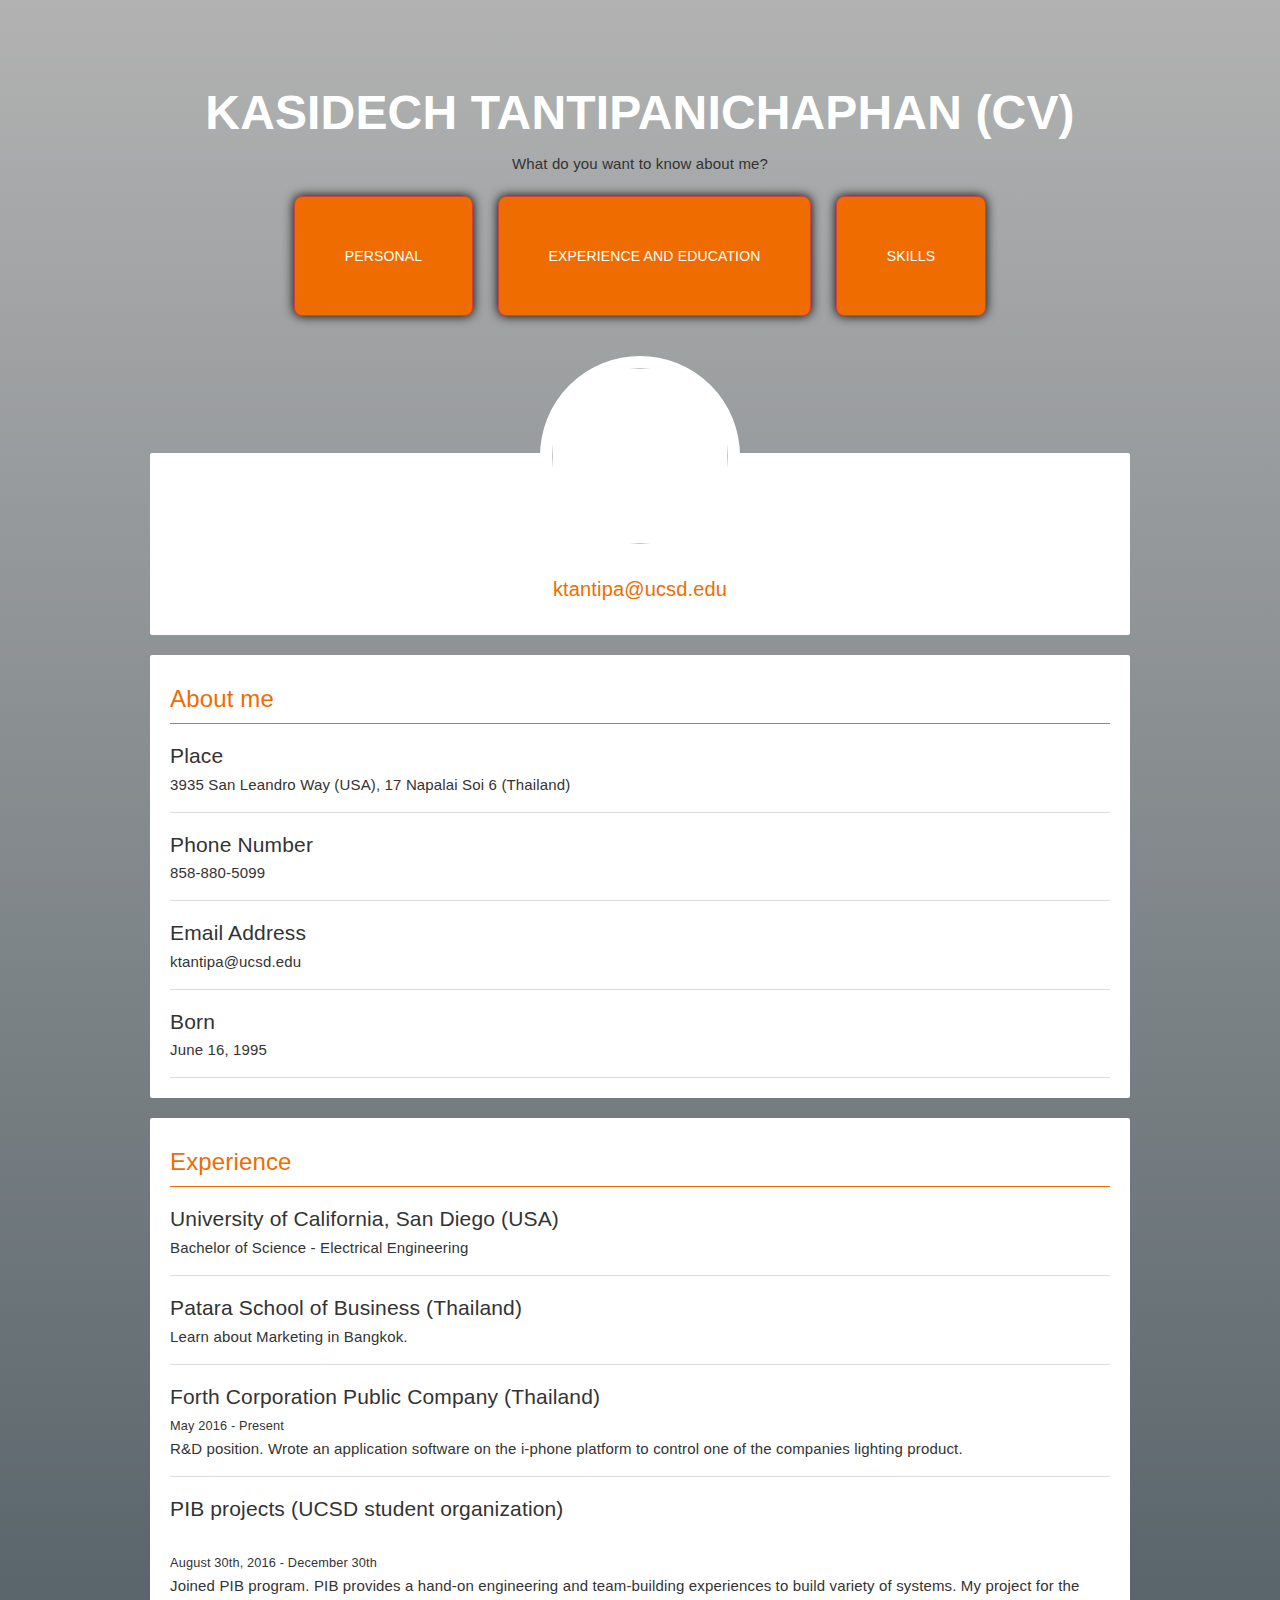
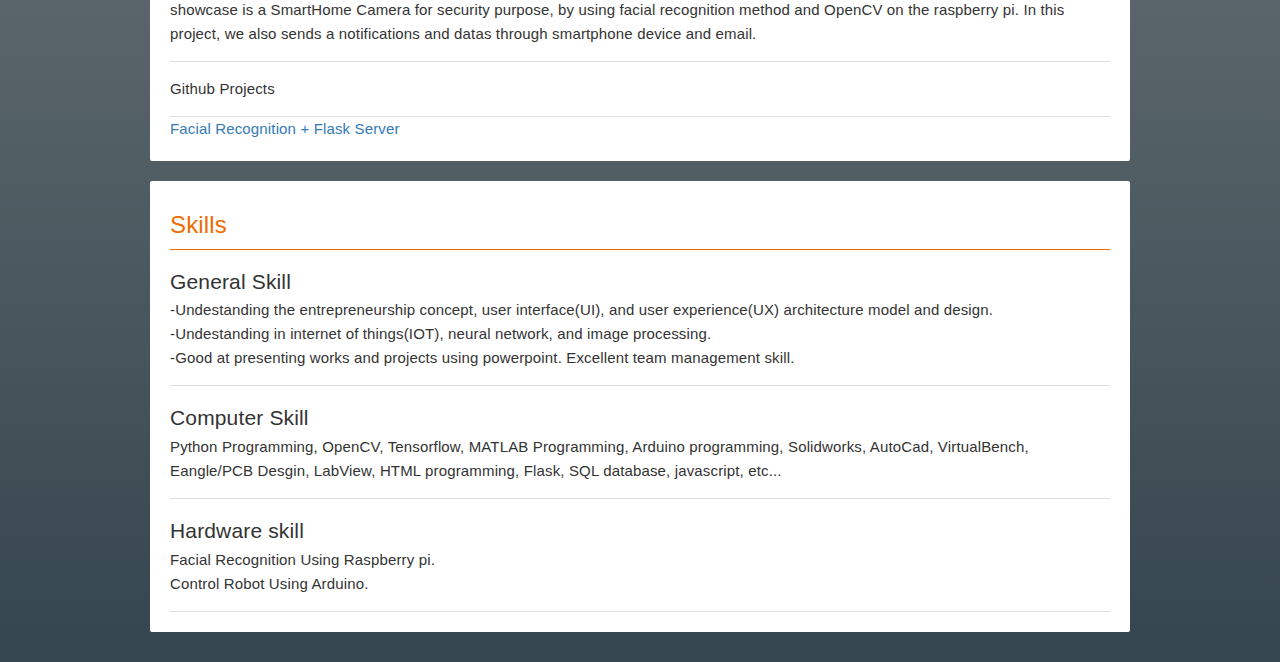
==== index.html @ 4c9a9d32 "Add files via upload" ====
<!DOCTYPE html>
<html lang="en" >

<head>
  <meta charset="UTF-8">
  <title>Resume Template</title>
  <meta name="viewport" content="width=device-width, initial-scale=1">
  
  <link rel='stylesheet' href='https://cdnjs.cloudflare.com/ajax/libs/twitter-bootstrap/3.3.7/css/bootstrap.min.css'>

      <link rel="stylesheet" href="css/style.css">

  
</head>

<body>

  <a href="javascript:" id="return-to-top"><i class="icon-chevron-up"></i></a>
<div class="outer">
  <header class="site-header">
    <div class="wrapper">

      <a class="site-title" href="#">Kasidech Tantipanichaphan (CV)</a>
      <p>What do you want to know about me?</p>
      <div class="container noPrint">
        <a href="#about" class="btn btn-danger">Personal</a>
        <a href="#exp" class="btn btn-danger">Experience and Education</a>
      
        <a href="#skills" class="btn btn-danger">Skills</a>
      </div>
    </div>

    <div class="header-badge">
      <a data-toggle="modal" data-target="#shareModal">
        <img height="100%" width="100" src="https://scontent-lax3-1.xx.fbcdn.net/v/t31.0-8/15937048_1566683543345787_6402832130497912156_o.jpg?_nc_cat=103&_nc_oc=AQnZMKqY1mSgadVrECkFB-wykymvLMsoWWm174k8fTNjTNzdxoRrKn96OGGDrXXD2OU&_nc_ht=scontent-lax3-1.xx&oh=7f4303e39b26fd228188078d73f712cf&oe=5D72E9ED">
      </a>
    </div>
  </header>


  <div class="page-content">
    <div class="wrapper">
      <div class="home">
        <div class="top card">
          <a class="email" href="ktantipa@ucsd.edu">ktantipa@ucsd.edu</a>
          
        </div>
        <a id="about"></a>
        <div class="posts card">
          <div class="card-content white-text">
            <span class="card-title">About me</span>

            <ul class="post-list">

              <div>

                 <li><a href="#">Place</a>
                <div>3935 San Leandro Way (USA), 17 Napalai Soi 6 (Thailand)</div>
              </li>
           
 <li><a href="#">Phone Number</a>
                <div>858-880-5099</div>
              </li>
 <li><a href="#">Email Address</a>
                <div>ktantipa@ucsd.edu</div>
              </li>
 </li>
 <li><a href="#">Born</a>
                <div>June 16, 1995</div>
              </li>
              </div>


            </ul>

          </div>
        </div>
        <a id="exp"></a>
        <a id="edu"></a>
        <div class="posts card">
          <div class="card-content white-text">
            <span class="card-title">Experience</span>

            <ul class="post-list ">

  <li><a href="#">University of California, San Diego (USA)</a>
                <div>Bachelor of Science - Electrical Engineering</div>
              </li>
              <li><a href="#">Patara School of Business (Thailand)</a>
                <div>
                  <p>Learn about Marketing in Bangkok.
                  </p></div>
              </li>
              <li><a href="#">Forth Corporation Public Company (Thailand)</a>
                <div>
                  <p><small>May 2016 - Present</small>
                  </p>R&D position.  Wrote an application software on the i-phone platform to control one of the companies lighting product.</div>
              </li>
              <a id="skills"></a>

              <li><a>PIB projects (UCSD student organization)</a>
                <div>
                  <p><small><br>August 30th, 2016 - December 30th </small>
                  </p>Joined PIB program. PIB provides a hand-on engineering and team-building experiences to build variety of systems. My project for the showcase is a SmartHome Camera for security purpose, by using facial recognition method and OpenCV on the raspberry pi. In this project, we also sends a notifications and datas through smartphone device and email.</div>
              </li>
              
               <li>Github Projects</li><p><a href="https://github.com/ktantipa/myFacialRecognition">Facial Recognition + Flask Server</a></p>


            </ul>

          </div>
        </div>

        <div class="posts card">

          <div class="card-content white-text">
            <span class="card-title">Skills</span>

            <ul class="post-list noPrint">


              <li><a href="#">General Skill</a>
            <p>-Undestanding the entrepreneurship concept, user interface(UI), and user experience(UX) architecture model and design.</p>
            <p>-Undestanding in internet of things(IOT), neural network, and image processing.</p>
               <p>-Good at presenting works and projects using powerpoint. Excellent team management skill.</p>
            </li>
              
                <li><a href="#">Computer Skill</a>
                <div>Python Programming, OpenCV, Tensorflow, MATLAB Programming, Arduino programming, Solidworks, AutoCad, VirtualBench, Eangle/PCB Desgin, LabView, HTML programming, Flask, SQL database, javascript, etc...</div>
              </li>
               <li><a href="#">Hardware skill</a>
                <div>Facial Recognition Using Raspberry pi.</div>
                <div>Control Robot Using Arduino.</div>
              </li>

            </ul>


          </div>
        </div>
      </div>

    </div>
  </div>

  <footer class="site-footer">

    <div class="wrapper">

    </div>

  </footer>

</div>

      </div>
    </div>
  </div>
</div>
  <script src='https://cdnjs.cloudflare.com/ajax/libs/jquery/3.1.0/jquery.min.js'></script>

  

    <script  src="js/index.js"></script>




</body>

</html>
---- css/style.css ----
* {
  box-sizing: border-box;
}

@media print {
  .noPrint {
    display: none;
  }
}

@media screen {
  .noScreen {
    display: none;
  }
}

#return-to-top:hover {
  background: rgba(0, 0, 0, 0.9);
}

#return-to-top:hover i {
  color: #fff;
  top: 5px;
}

.btn-res {
  margin: 5px;
}


.emailBtn {
  background: #e88845;
}

.emailBtn:before {
  font-family: "FontAwesome";
  content: "\f003 ";
  /* add rss icon */
}

.emailBtn:hover {
  color: #e88845;
  background: #fff;
}

html {
  width: 100%;
  box-sizing: border-box;
  font-size: 62.5%;
  background-color: #37474F;
  background-repeat: no-repeat;
  background-size: cover;
  background-attachment: fixed;
  padding: 0;
  margin: 0;
}

body {
  minheight: 100%;
  width: 100%;
  padding: 0;
  margin: 0;
  background-repeat: no-repeat;
  background-attachment: fixed;
  background-position: center;
  background-size: cover;
  letter-spacing: 0.01em;
  line-height: 1.6;
  font-size: 1.5em;
  font-weight: 400;
  font-family: "Open Sans", "HelveticaNeue", "Helvetica Neue", Helvetica, Arial, sans-serif;
}

.outer {
  height: 100%;
  width: 100%;
  background: -moz-linear-gradient(top, rgba(0, 0, 0, 0.3) 0%, #37474F 100%);
  /* FF3.6+ */
  background: -webkit-gradient(linear, left top, left bottom, color-stop(0%, rgba(0, 0, 0, 0.3)), color-stop(100%, #37474F));
  /* Chrome,Safari4+ */
  background: -webkit-linear-gradient(top, rgba(0, 0, 0, 0.3) 0%, #37474F 100%);
  /* Chrome10+,Safari5.1+ */
  background: -o-linear-gradient(top, rgba(0, 0, 0, 0.3) 0%, #37474F 100%);
  /* Opera 11.10+ */
  background: -ms-linear-gradient(top, rgba(0, 0, 0, 0.3) 0%, #37474F 100%);
  /* IE10+ */
  background: linear-gradient(to bottom, rgba(0, 0, 0, 0.3) 0%, #37474F 100%);
  /* W3C */
  filter: progid: DXImageTransform.Microsoft.gradient( startColorstr='#00ffffff', endColorstr='#825b00', GradientType=0);
  /* IE6-9 */
}

.card-panel {
  transition: box-shadow .25s;
  padding: 20px;
  margin: 10px 0 20px 0;
  border-radius: 2px;
  background-color: #fff;
}

.card {
  margin: 10px 0 20px 0;
  background-color: #fff;
  transition: box-shadow .25s;
  border-radius: 2px;
}

.card .card-title {
  font-size: 24px;
  font-weight: 300;
}

.card .card-title.activator {
  cursor: pointer;
}

.card .card-content {
  padding: 20px;
  border-radius: 0 0 2px 2px;
}

.card .card-content p {
  margin: 0;
  color: inherit;
}

.card .card-content .card-title {
  line-height: 48px;
}


.btn,
button,
[type=submit] {
  margin: 10px;
  padding: 50px 50px;
  text-transform: uppercase;
  color: #FFFFFF;
  background: #EF6C00;
  font-weight: 500;
  line-height: 1.3;
  -webkit-border-radius: 8px;

-moz-border-radius: 8px;

border-radius: 8px;

-webkit-box-shadow: 0px 0px 11px #000000;

-moz-box-shadow: 0px 0px 11px #000000;

box-shadow: 0px 0px 11px #000000;
}

.btn:hover,
button:hover,
[type=submit]:hover {
  -webkit-transition: all 60ms ease;
  transition: all 60ms ease;
  opacity: .85;
}

.btn:active,
button:active,
[type=submit]:active {
  -webkit-transition: all 60ms ease;
  transition: all 60ms ease;
  -webkit-transform: scale(0.97);
  transform: scale(0.97);
  opacity: .75;
}

.btn:focus,
button:focus,
[type=submit]:focus {
  outline: none;
}

.btn-outline {
  border: 3px solid #fff;
  color: #fff;
  background: transparent;
  transition: all 0.5s ease;
}

.btn-outline:hover,
.btn-outline:active {
  color: #000;
  background: #fff;
}

.btn-outline-inverted {
  border: 3px solid #000;
  color: #000;
  background: transparent;
  transition: all 0.5s ease;
}

.btn-outline-inverted:hover,
.btn-outline-inverted:active {
  color: #fff;
  background: #000;
}

ul,
ol {
  list-style: none;
}

.site-header {
  text-align: center;
}

.site-header .wrapper {
  padding-top: 5em;
  padding-bottom: 2em;
}

.site-header .wrapper .site-title {
  text-decoration: none;
  color: #fff;
  font-size: 48px;
  font-weight: bold;
  text-transform: uppercase;
}

.site-header .header-badge {
  border-radius: 50%;
  border: 12px #fff solid;
  height: 200px;
  width: 200px;
  background: url("https://clarkhacks.github.io/a/img/resume/download.svg") center center no-repeat #fff;
  background-size: 50px 50px;
  display: inline-block;
  margin-bottom: -140px;
  overflow: hidden;
  transition: 0.3s;
}

.site-header .header-badge img {
  /* Center the image within the element */
  height: 100%;
  width: 100%;
  border-radius: 50%;
  opacity: 1;
  transition: 0.3s;
}

.site-header .header-badge:hover {
  transition: 0.3s;
}

.site-header .header-badge:hover img {
  opacity: 0.7;
  transition: 0.3s;
}

.page-content {
  margin: 30px auto;
  width: 980px;
}

.page-content .top {
  text-align: center;
  padding: 120px 30px 30px;
}

.page-content .top a.email {
  font-size: 2rem;
  text-decoration: none;
  color: #EF6C00;
}

.page-content .top p.description {
  font-size: 2rem;
  text-align: left;
}

.say-body {
  font-size: 1.6rem;
  text-align: left;
}

.page-content .posts .card-title {
  color: #EF6C00;
  display: block;
  width: 100%;
  border-bottom: #EF6C00 solid 1px;
}

.page-content .posts .post-list {
  margin: 0;
  padding: 0;
}

.page-content .posts .post-list li {
  padding: 15px 0;
  border-bottom: #ddd solid 1px;
}

.page-content .posts .post-list li .post-meta {
  float: right;
  color: #ccc;
  font-size: 14px;
}

.page-content .posts .post-list li a {
  text-decoration: none;
  color: #333;
  font-size: 21px;
}

.page-content .posts .rss-subscribe {
  text-align: center;
  margin-top: 15px;
}

.page-content .posts .rss-subscribe a {
  text-decoration: none;
  color: #EF6C00;
}

.post .card-content {
  padding: 80px 20px;
}

.footer-heading {
  display: block;
  text-align: center;
  color: #fff;
  font-size: 2.6rem;
  padding-bottom: 0.5em;
  font-weight: 300;
}

@media (max-width: 1050px) {
  .page-content {
    margin: 30px 2%;
    width: 96%;
  }
}
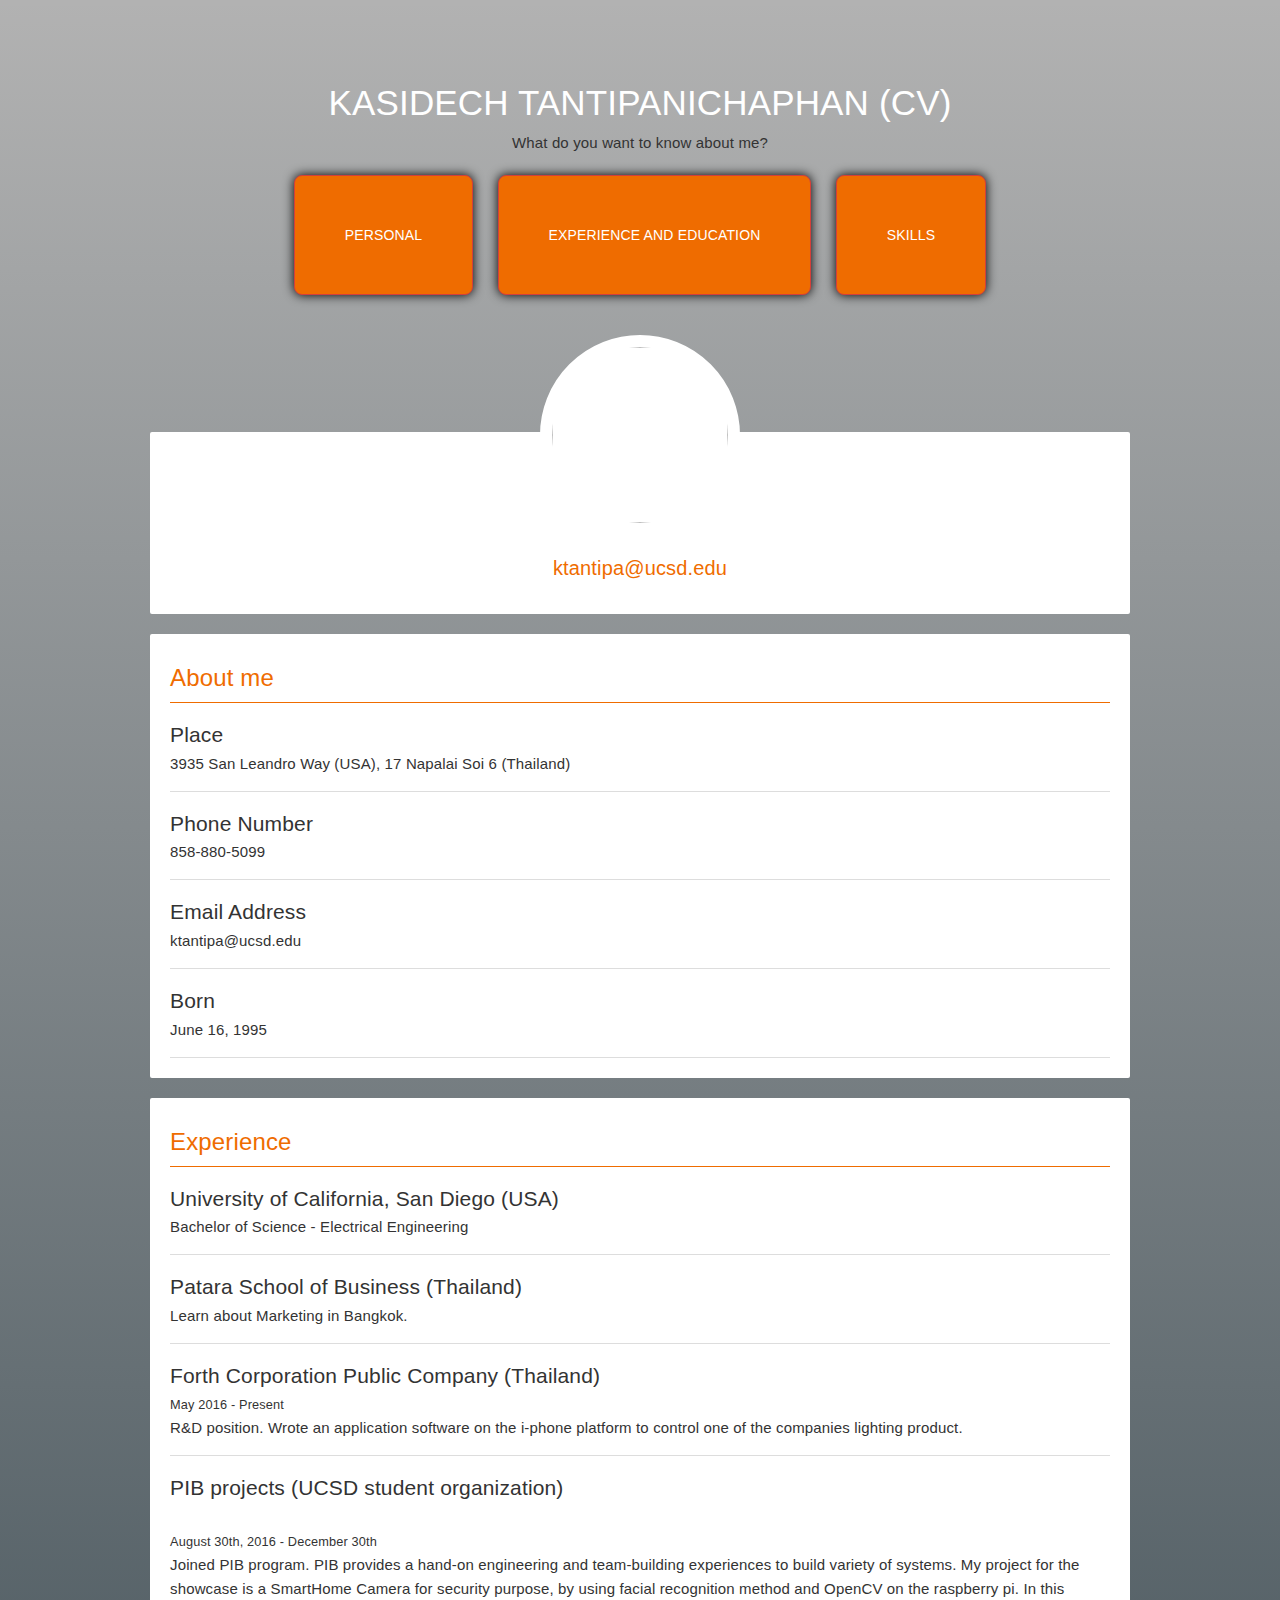
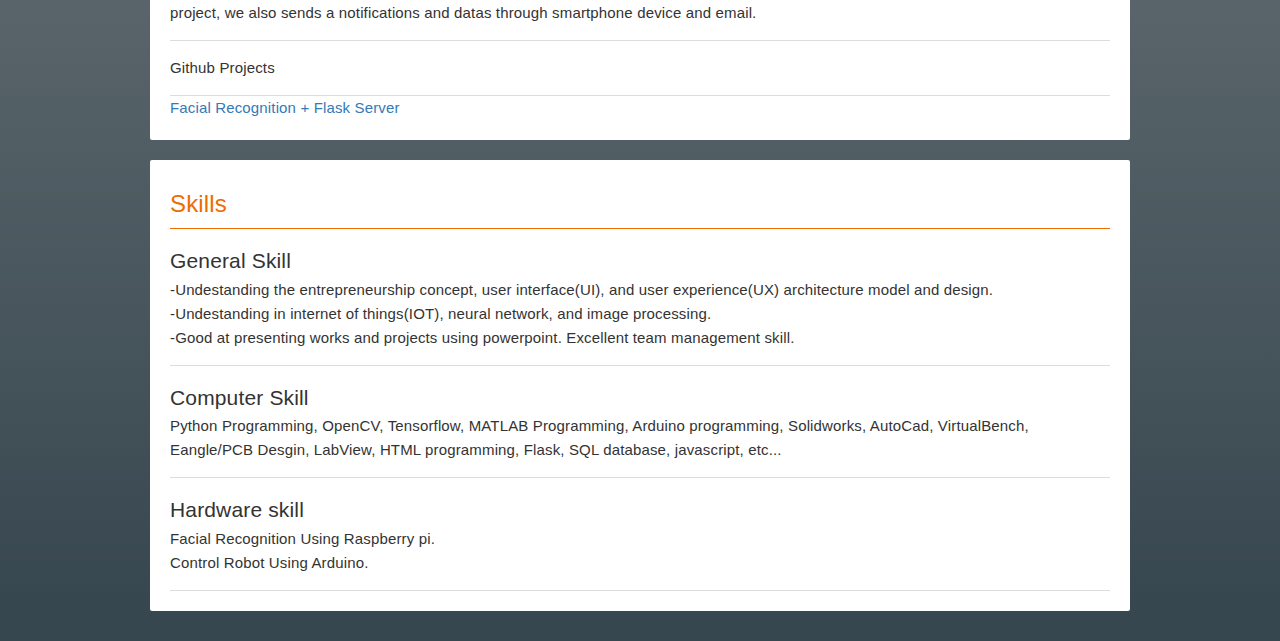
==== commit 83708e99: "Add files via upload" ====
--- a/index.html
+++ b/index.html
@@ -22,12 +22,12 @@
 
       <a class="site-title" href="#">Kasidech Tantipanichaphan (CV)</a>
       <p>What do you want to know about me?</p>
-      <div class="container noPrint">
+    
         <a href="#about" class="btn btn-danger">Personal</a>
         <a href="#exp" class="btn btn-danger">Experience and Education</a>
       
         <a href="#skills" class="btn btn-danger">Skills</a>
-      </div>
+
     </div>
 
     <div class="header-badge">
@@ -140,24 +140,6 @@
           </div>
         </div>
       </div>
-
-    </div>
-  </div>
-
-  <footer class="site-footer">
-
-    <div class="wrapper">
-
-    </div>
-
-  </footer>
-
-</div>
-
-      </div>
-    </div>
-  </div>
-</div>
   <script src='https://cdnjs.cloudflare.com/ajax/libs/jquery/3.1.0/jquery.min.js'></script>
 
   
--- a/css/style.css
+++ b/css/style.css
@@ -2,17 +2,6 @@
   box-sizing: border-box;
 }
 
-@media print {
-  .noPrint {
-    display: none;
-  }
-}
-
-@media screen {
-  .noScreen {
-    display: none;
-  }
-}
 
 #return-to-top:hover {
   background: rgba(0, 0, 0, 0.9);
@@ -219,8 +208,8 @@
 .site-header .wrapper .site-title {
   text-decoration: none;
   color: #fff;
-  font-size: 48px;
-  font-weight: bold;
+  font-size: 35px;
+
   text-transform: uppercase;
 }
 
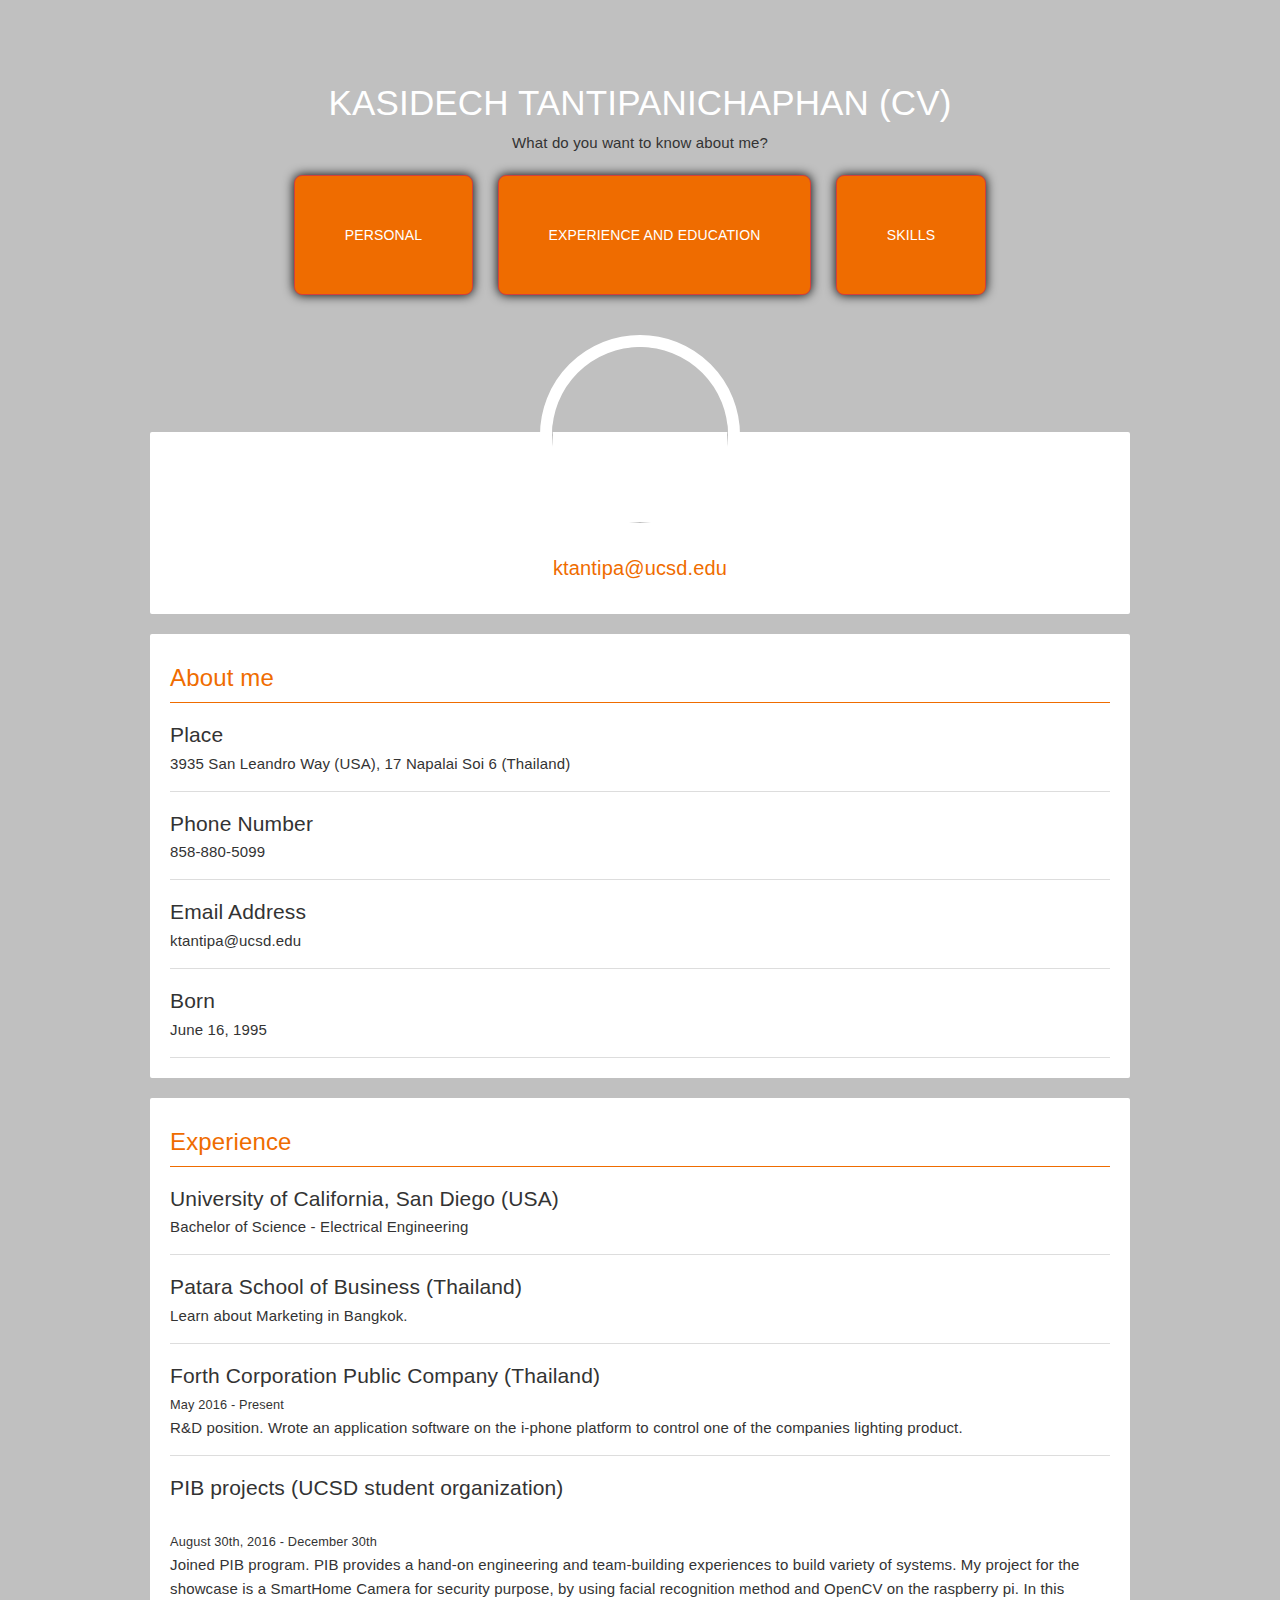
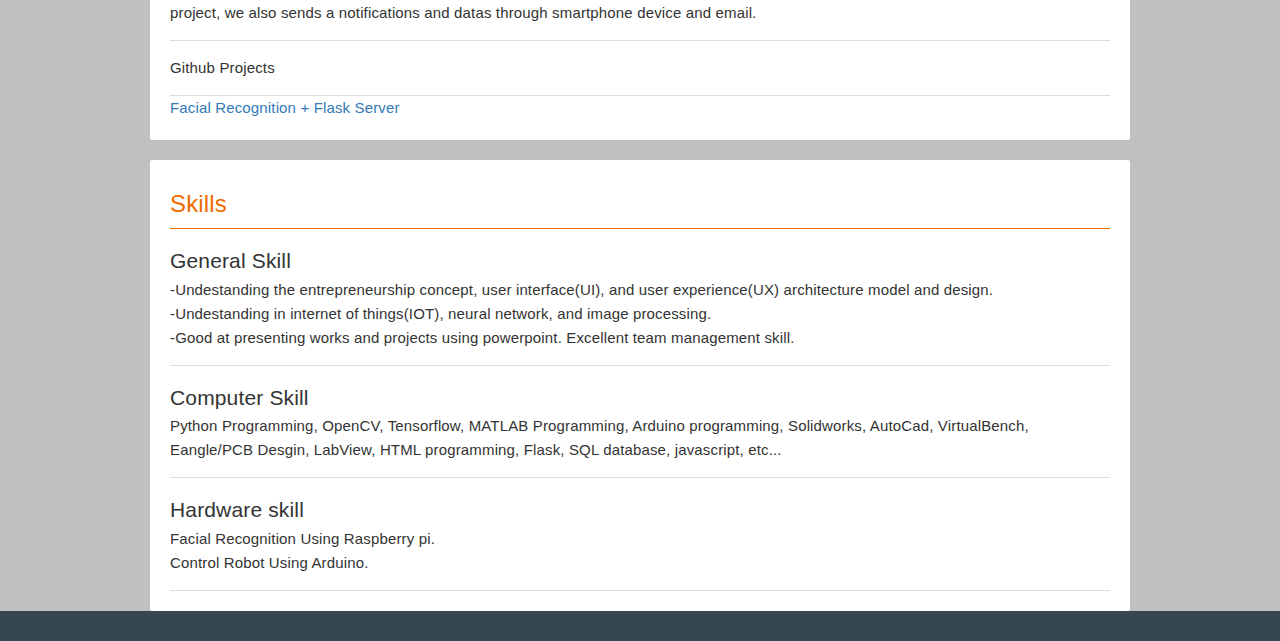
==== commit dc5134e7: "Add files via upload" ====
--- a/index.html
+++ b/index.html
@@ -15,12 +15,12 @@
 
 <body>
 
-  <a href="javascript:" id="return-to-top"><i class="icon-chevron-up"></i></a>
+  <a href="javascript:" id="return-to-top">
 <div class="outer">
   <header class="site-header">
     <div class="wrapper">
 
-      <a class="site-title" href="#">Kasidech Tantipanichaphan (CV)</a>
+      <a class="site-title">Kasidech Tantipanichaphan (CV)</a>
       <p>What do you want to know about me?</p>
     
         <a href="#about" class="btn btn-danger">Personal</a>
@@ -54,18 +54,18 @@
 
               <div>
 
-                 <li><a href="#">Place</a>
+                 <li><a>Place</a>
                 <div>3935 San Leandro Way (USA), 17 Napalai Soi 6 (Thailand)</div>
               </li>
            
- <li><a href="#">Phone Number</a>
+ <li><a>Phone Number</a>
                 <div>858-880-5099</div>
               </li>
- <li><a href="#">Email Address</a>
+ <li><a>Email Address</a>
                 <div>ktantipa@ucsd.edu</div>
               </li>
  </li>
- <li><a href="#">Born</a>
+ <li><a>Born</a>
                 <div>June 16, 1995</div>
               </li>
               </div>
@@ -75,23 +75,22 @@
 
           </div>
         </div>
-        <a id="exp"></a>
-        <a id="edu"></a>
+       <a id="exp"></a>
         <div class="posts card">
           <div class="card-content white-text">
             <span class="card-title">Experience</span>
 
             <ul class="post-list ">
 
-  <li><a href="#">University of California, San Diego (USA)</a>
+  <li><a>University of California, San Diego (USA)</a>
                 <div>Bachelor of Science - Electrical Engineering</div>
               </li>
-              <li><a href="#">Patara School of Business (Thailand)</a>
+              <li><a>Patara School of Business (Thailand)</a>
                 <div>
                   <p>Learn about Marketing in Bangkok.
                   </p></div>
               </li>
-              <li><a href="#">Forth Corporation Public Company (Thailand)</a>
+              <li><a>Forth Corporation Public Company (Thailand)</a>
                 <div>
                   <p><small>May 2016 - Present</small>
                   </p>R&D position.  Wrote an application software on the i-phone platform to control one of the companies lighting product.</div>
@@ -120,25 +119,26 @@
             <ul class="post-list noPrint">
 
 
-              <li><a href="#">General Skill</a>
+              <li><a>General Skill</a>
             <p>-Undestanding the entrepreneurship concept, user interface(UI), and user experience(UX) architecture model and design.</p>
             <p>-Undestanding in internet of things(IOT), neural network, and image processing.</p>
                <p>-Good at presenting works and projects using powerpoint. Excellent team management skill.</p>
             </li>
               
-                <li><a href="#">Computer Skill</a>
+                <li><a>Computer Skill</a>
                 <div>Python Programming, OpenCV, Tensorflow, MATLAB Programming, Arduino programming, Solidworks, AutoCad, VirtualBench, Eangle/PCB Desgin, LabView, HTML programming, Flask, SQL database, javascript, etc...</div>
               </li>
-               <li><a href="#">Hardware skill</a>
+               <li><a>Hardware skill</a>
                 <div>Facial Recognition Using Raspberry pi.</div>
                 <div>Control Robot Using Arduino.</div>
               </li>
 
             </ul>
 
-
+	<a href="#" class="go-top">Back to the top</a>
           </div>
         </div>
+
       </div>
   <script src='https://cdnjs.cloudflare.com/ajax/libs/jquery/3.1.0/jquery.min.js'></script>
 
--- a/css/style.css
+++ b/css/style.css
@@ -1,37 +1,3 @@
-* {
-  box-sizing: border-box;
-}
-
-
-#return-to-top:hover {
-  background: rgba(0, 0, 0, 0.9);
-}
-
-#return-to-top:hover i {
-  color: #fff;
-  top: 5px;
-}
-
-.btn-res {
-  margin: 5px;
-}
-
-
-.emailBtn {
-  background: #e88845;
-}
-
-.emailBtn:before {
-  font-family: "FontAwesome";
-  content: "\f003 ";
-  /* add rss icon */
-}
-
-.emailBtn:hover {
-  color: #e88845;
-  background: #fff;
-}
-
 html {
   width: 100%;
   box-sizing: border-box;
@@ -60,23 +26,9 @@
   font-family: "Open Sans", "HelveticaNeue", "Helvetica Neue", Helvetica, Arial, sans-serif;
 }
 
+
 .outer {
-  height: 100%;
-  width: 100%;
-  background: -moz-linear-gradient(top, rgba(0, 0, 0, 0.3) 0%, #37474F 100%);
-  /* FF3.6+ */
-  background: -webkit-gradient(linear, left top, left bottom, color-stop(0%, rgba(0, 0, 0, 0.3)), color-stop(100%, #37474F));
-  /* Chrome,Safari4+ */
-  background: -webkit-linear-gradient(top, rgba(0, 0, 0, 0.3) 0%, #37474F 100%);
-  /* Chrome10+,Safari5.1+ */
-  background: -o-linear-gradient(top, rgba(0, 0, 0, 0.3) 0%, #37474F 100%);
-  /* Opera 11.10+ */
-  background: -ms-linear-gradient(top, rgba(0, 0, 0, 0.3) 0%, #37474F 100%);
-  /* IE10+ */
-  background: linear-gradient(to bottom, rgba(0, 0, 0, 0.3) 0%, #37474F 100%);
-  /* W3C */
-  filter: progid: DXImageTransform.Microsoft.gradient( startColorstr='#00ffffff', endColorstr='#825b00', GradientType=0);
-  /* IE6-9 */
+  background-color: #C0C0C0;
 }
 
 .card-panel {
@@ -99,9 +51,6 @@
   font-weight: 300;
 }
 
-.card .card-title.activator {
-  cursor: pointer;
-}
 
 .card .card-content {
   padding: 20px;
@@ -116,7 +65,6 @@
 .card .card-content .card-title {
   line-height: 48px;
 }
-
 
 .btn,
 button,
@@ -141,56 +89,6 @@
 box-shadow: 0px 0px 11px #000000;
 }
 
-.btn:hover,
-button:hover,
-[type=submit]:hover {
-  -webkit-transition: all 60ms ease;
-  transition: all 60ms ease;
-  opacity: .85;
-}
-
-.btn:active,
-button:active,
-[type=submit]:active {
-  -webkit-transition: all 60ms ease;
-  transition: all 60ms ease;
-  -webkit-transform: scale(0.97);
-  transform: scale(0.97);
-  opacity: .75;
-}
-
-.btn:focus,
-button:focus,
-[type=submit]:focus {
-  outline: none;
-}
-
-.btn-outline {
-  border: 3px solid #fff;
-  color: #fff;
-  background: transparent;
-  transition: all 0.5s ease;
-}
-
-.btn-outline:hover,
-.btn-outline:active {
-  color: #000;
-  background: #fff;
-}
-
-.btn-outline-inverted {
-  border: 3px solid #000;
-  color: #000;
-  background: transparent;
-  transition: all 0.5s ease;
-}
-
-.btn-outline-inverted:hover,
-.btn-outline-inverted:active {
-  color: #fff;
-  background: #000;
-}
-
 ul,
 ol {
   list-style: none;
@@ -209,7 +107,6 @@
   text-decoration: none;
   color: #fff;
   font-size: 35px;
-
   text-transform: uppercase;
 }
 
@@ -218,7 +115,6 @@
   border: 12px #fff solid;
   height: 200px;
   width: 200px;
-  background: url("https://clarkhacks.github.io/a/img/resume/download.svg") center center no-repeat #fff;
   background-size: 50px 50px;
   display: inline-block;
   margin-bottom: -140px;
@@ -227,15 +123,11 @@
 }
 
 .site-header .header-badge img {
-  /* Center the image within the element */
+
   height: 100%;
   width: 100%;
   border-radius: 50%;
   opacity: 1;
-  transition: 0.3s;
-}
-
-.site-header .header-badge:hover {
   transition: 0.3s;
 }
 
@@ -260,14 +152,9 @@
   color: #EF6C00;
 }
 
-.page-content .top p.description {
-  font-size: 2rem;
-  text-align: left;
-}
-
-.say-body {
-  font-size: 1.6rem;
-  text-align: left;
+.page-content .posts .post-list {
+  margin: 0;
+  padding: 0;
 }
 
 .page-content .posts .card-title {
@@ -277,21 +164,11 @@
   border-bottom: #EF6C00 solid 1px;
 }
 
-.page-content .posts .post-list {
-  margin: 0;
-  padding: 0;
-}
-
 .page-content .posts .post-list li {
   padding: 15px 0;
   border-bottom: #ddd solid 1px;
 }
 
-.page-content .posts .post-list li .post-meta {
-  float: right;
-  color: #ccc;
-  font-size: 14px;
-}
 
 .page-content .posts .post-list li a {
   text-decoration: none;
@@ -299,32 +176,31 @@
   font-size: 21px;
 }
 
-.page-content .posts .rss-subscribe {
-  text-align: center;
-  margin-top: 15px;
-}
-
-.page-content .posts .rss-subscribe a {
-  text-decoration: none;
-  color: #EF6C00;
-}
-
-.post .card-content {
-  padding: 80px 20px;
-}
-
-.footer-heading {
-  display: block;
-  text-align: center;
+.go-top {
+	position: fixed;
+	bottom: 5em;
+	right: 0.1em;
+	text-decoration: none;
+	color: white;
+	background-color: rgba(0, 0, 0, 0.3);
+	font-size: 30px;
+	padding: 1em;
+	display: none;
+}
+
+.go-top:hover {
+	background-color: rgba(0, 0, 0, 0.6);
+}
+
+#return-to-top:hover {
+  background: rgba(0, 0, 0, 0.9);
+}
+
+#return-to-top:hover i {
   color: #fff;
-  font-size: 2.6rem;
-  padding-bottom: 0.5em;
-  font-weight: 300;
-}
-
-@media (max-width: 1050px) {
-  .page-content {
-    margin: 30px 2%;
-    width: 96%;
-  }
-}+  top: 5px;
+}
+
+.btn-res {
+  margin: 5px;
+}
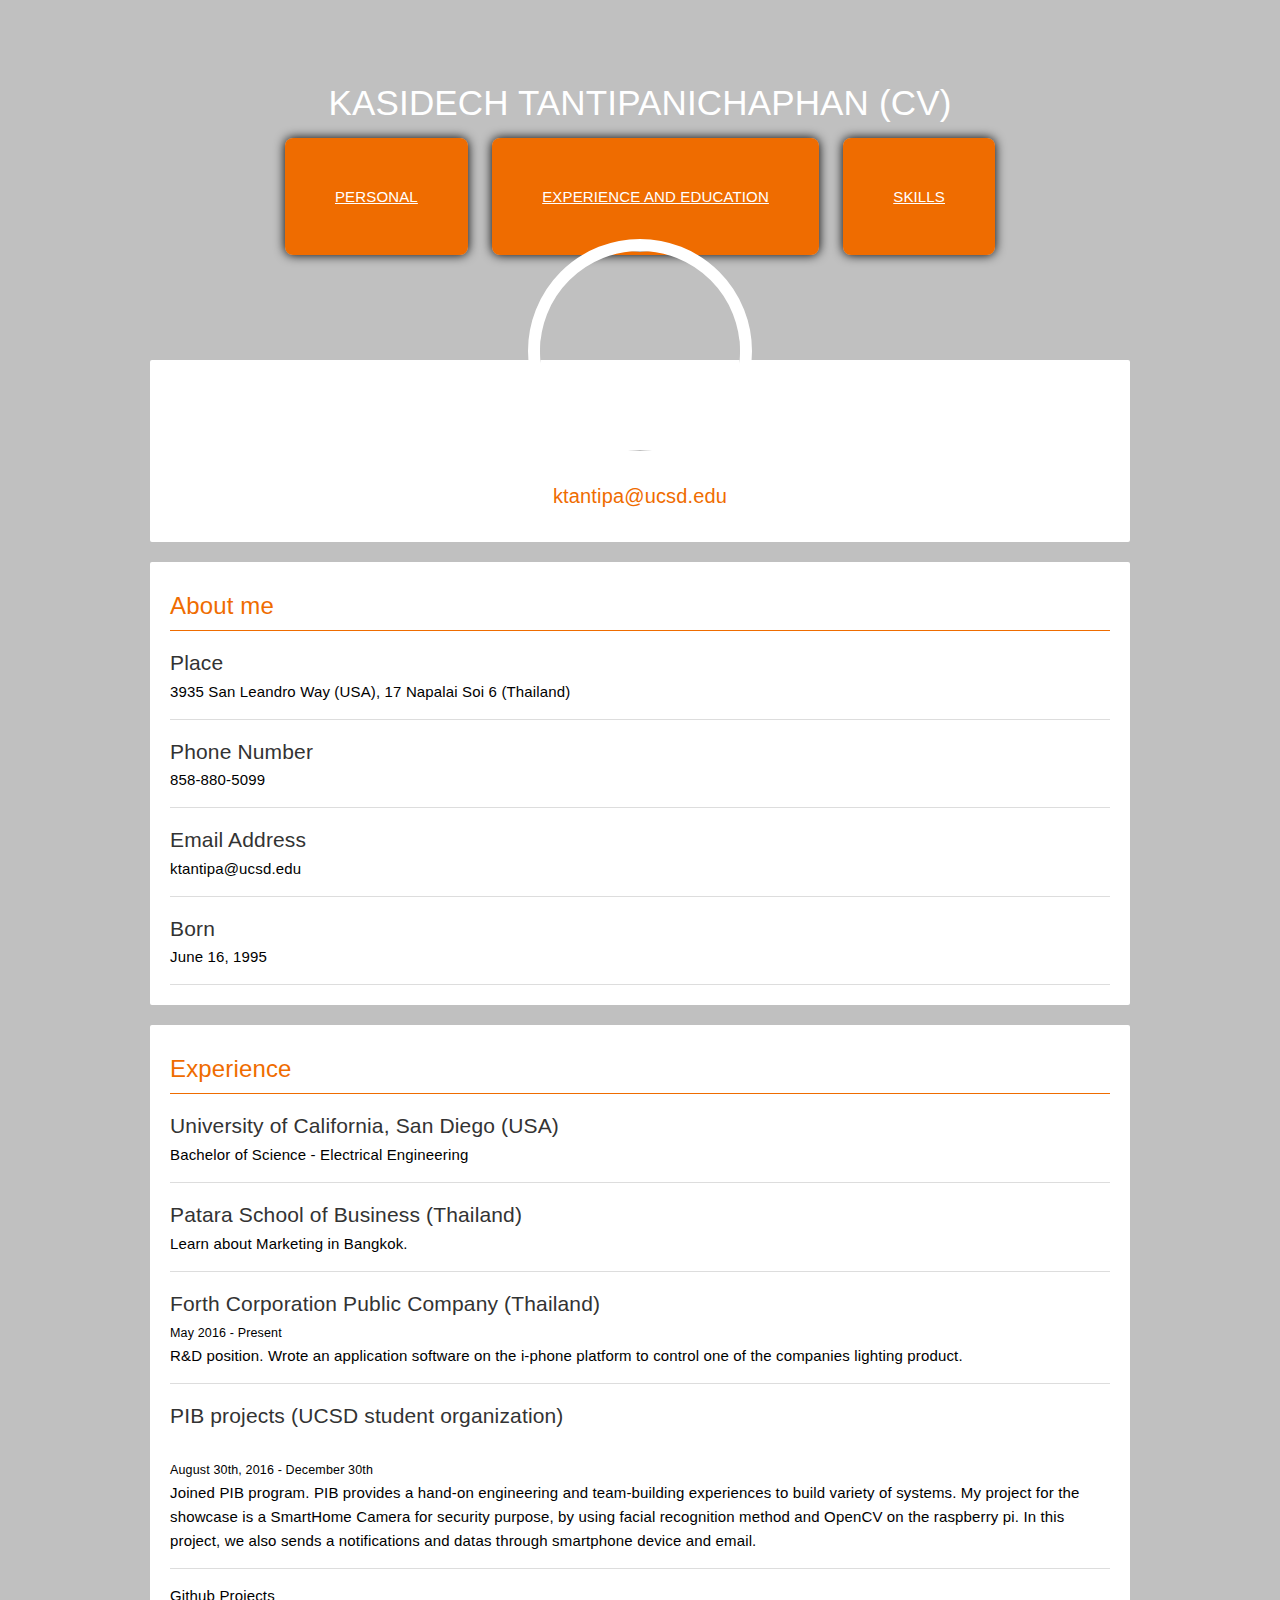
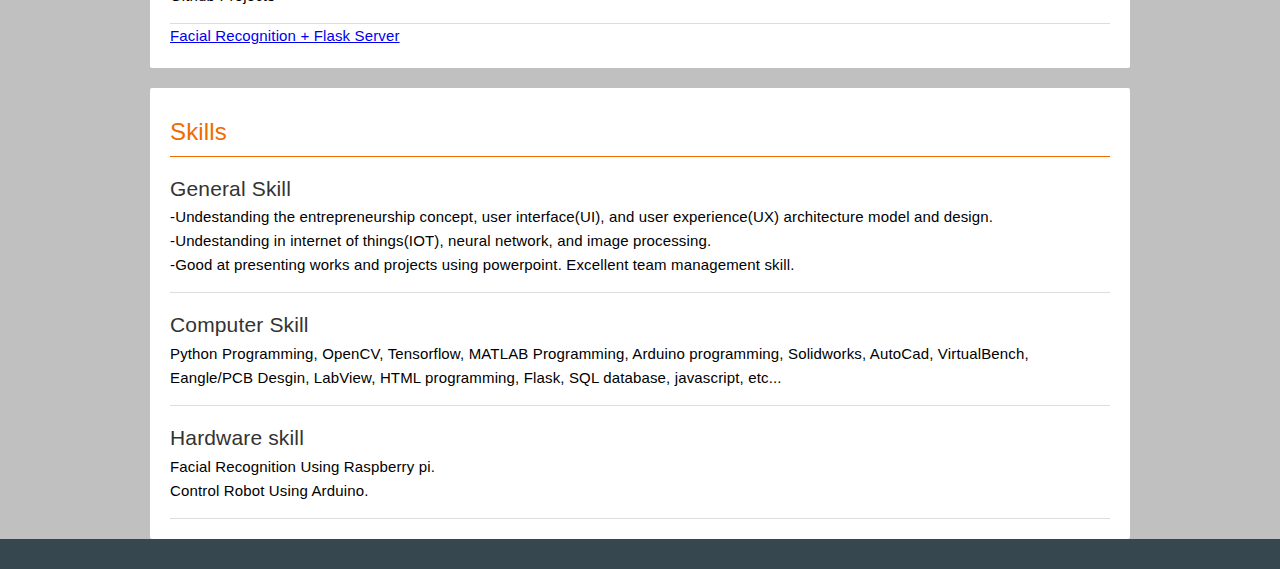
==== commit 73fefd8d: "Update index.html" ====
--- a/index.html
+++ b/index.html
@@ -1,12 +1,7 @@
 <!DOCTYPE html>
 <html lang="en" >
-
 <head>
-  <meta charset="UTF-8">
   <title>Resume Template</title>
-  <meta name="viewport" content="width=device-width, initial-scale=1">
-  
-  <link rel='stylesheet' href='https://cdnjs.cloudflare.com/ajax/libs/twitter-bootstrap/3.3.7/css/bootstrap.min.css'>
 
       <link rel="stylesheet" href="css/style.css">
 
@@ -140,9 +135,6 @@
         </div>
 
       </div>
-  <script src='https://cdnjs.cloudflare.com/ajax/libs/jquery/3.1.0/jquery.min.js'></script>
-
-  
 
     <script  src="js/index.js"></script>
 
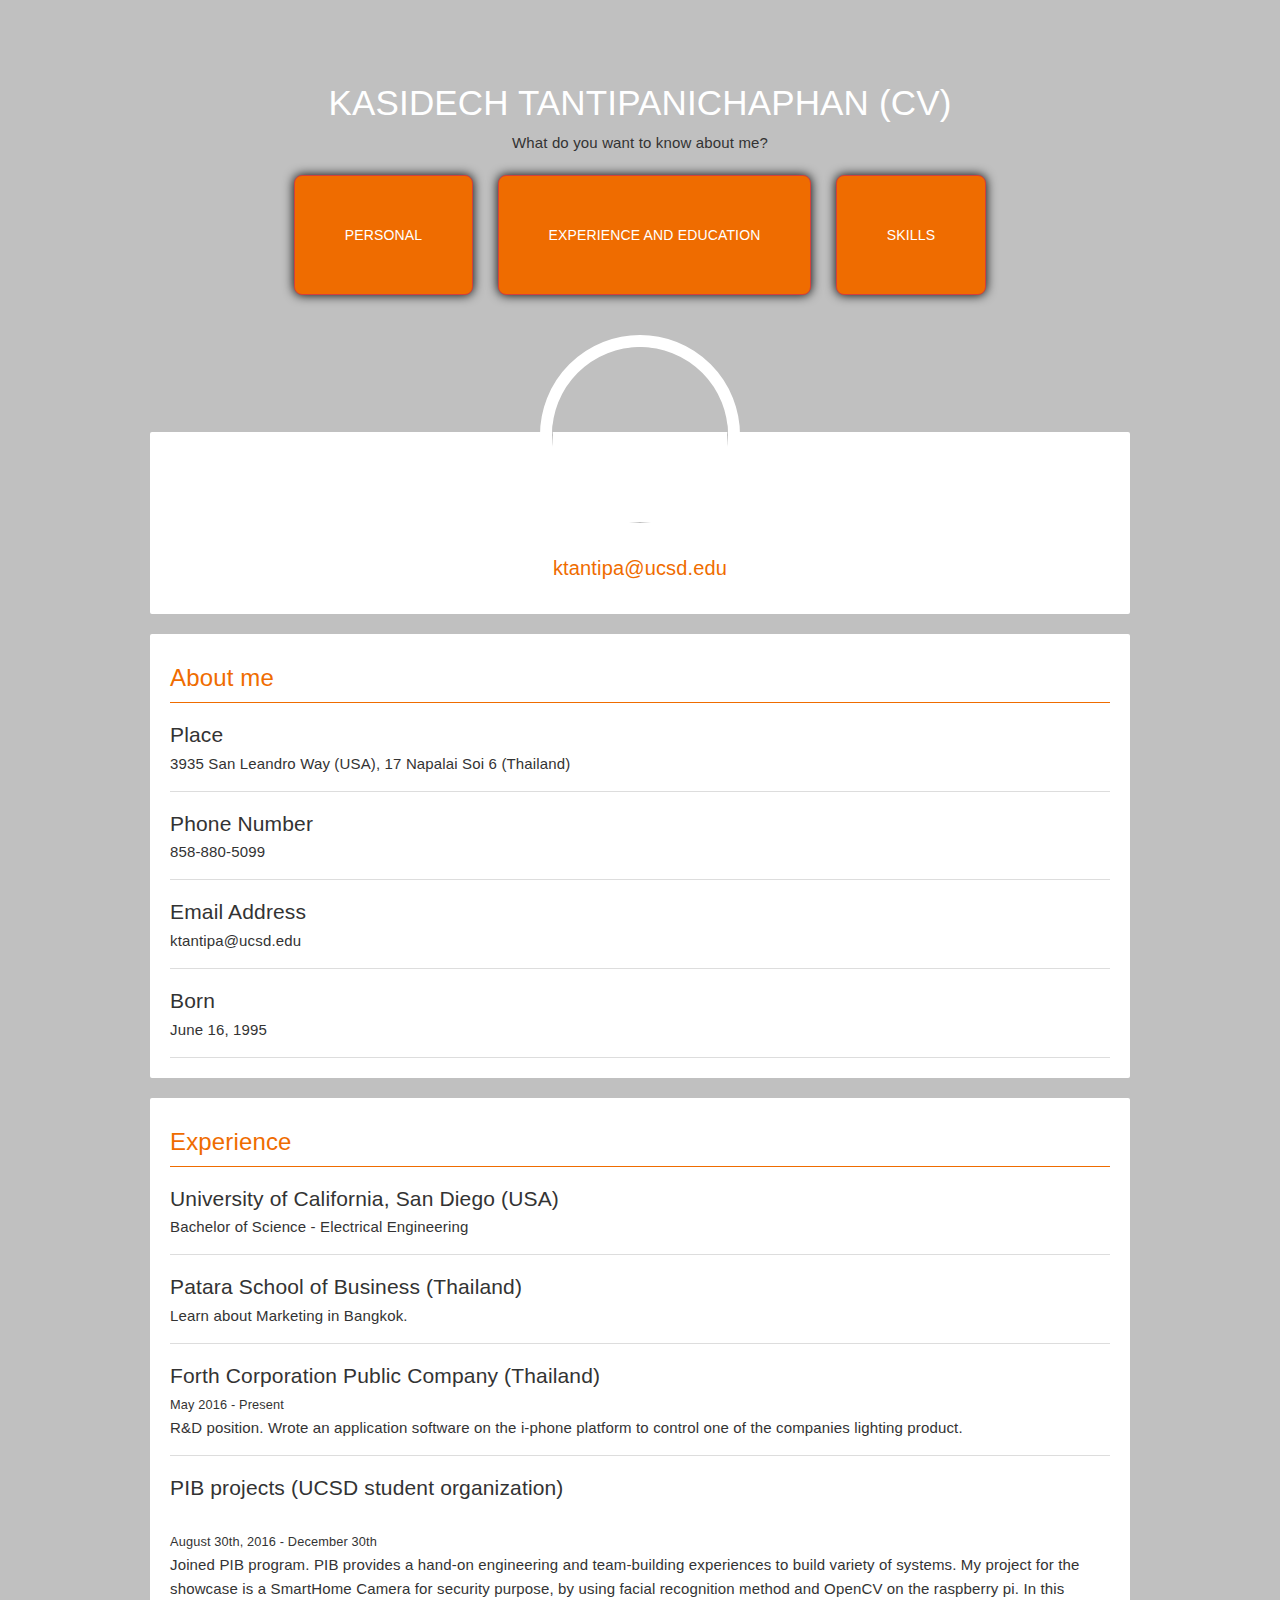
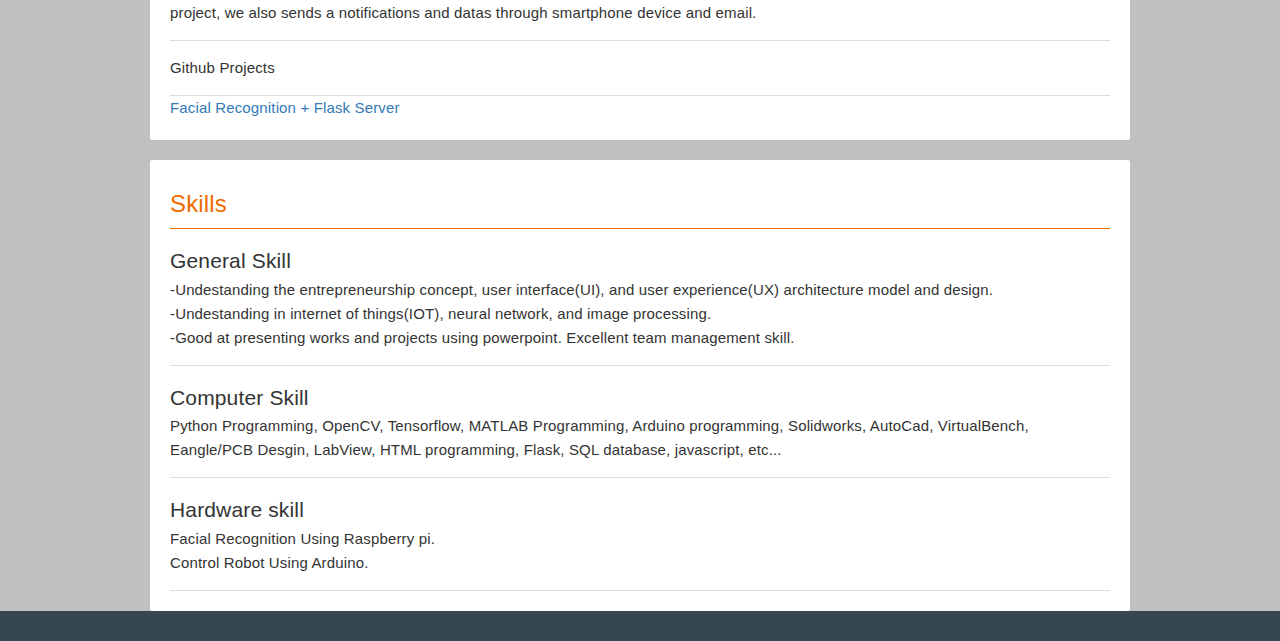
==== commit 5a86ef5b: "Add files via upload" ====
--- a/index.html
+++ b/index.html
@@ -1,7 +1,12 @@
 <!DOCTYPE html>
 <html lang="en" >
+
 <head>
+  <meta charset="UTF-8">
   <title>Resume Template</title>
+  <meta name="viewport" content="width=device-width, initial-scale=1">
+  
+  <link rel='stylesheet' href='https://cdnjs.cloudflare.com/ajax/libs/twitter-bootstrap/3.3.7/css/bootstrap.min.css'>
 
       <link rel="stylesheet" href="css/style.css">
 
@@ -135,6 +140,9 @@
         </div>
 
       </div>
+  <script src='https://cdnjs.cloudflare.com/ajax/libs/jquery/3.1.0/jquery.min.js'></script>
+
+  
 
     <script  src="js/index.js"></script>
 
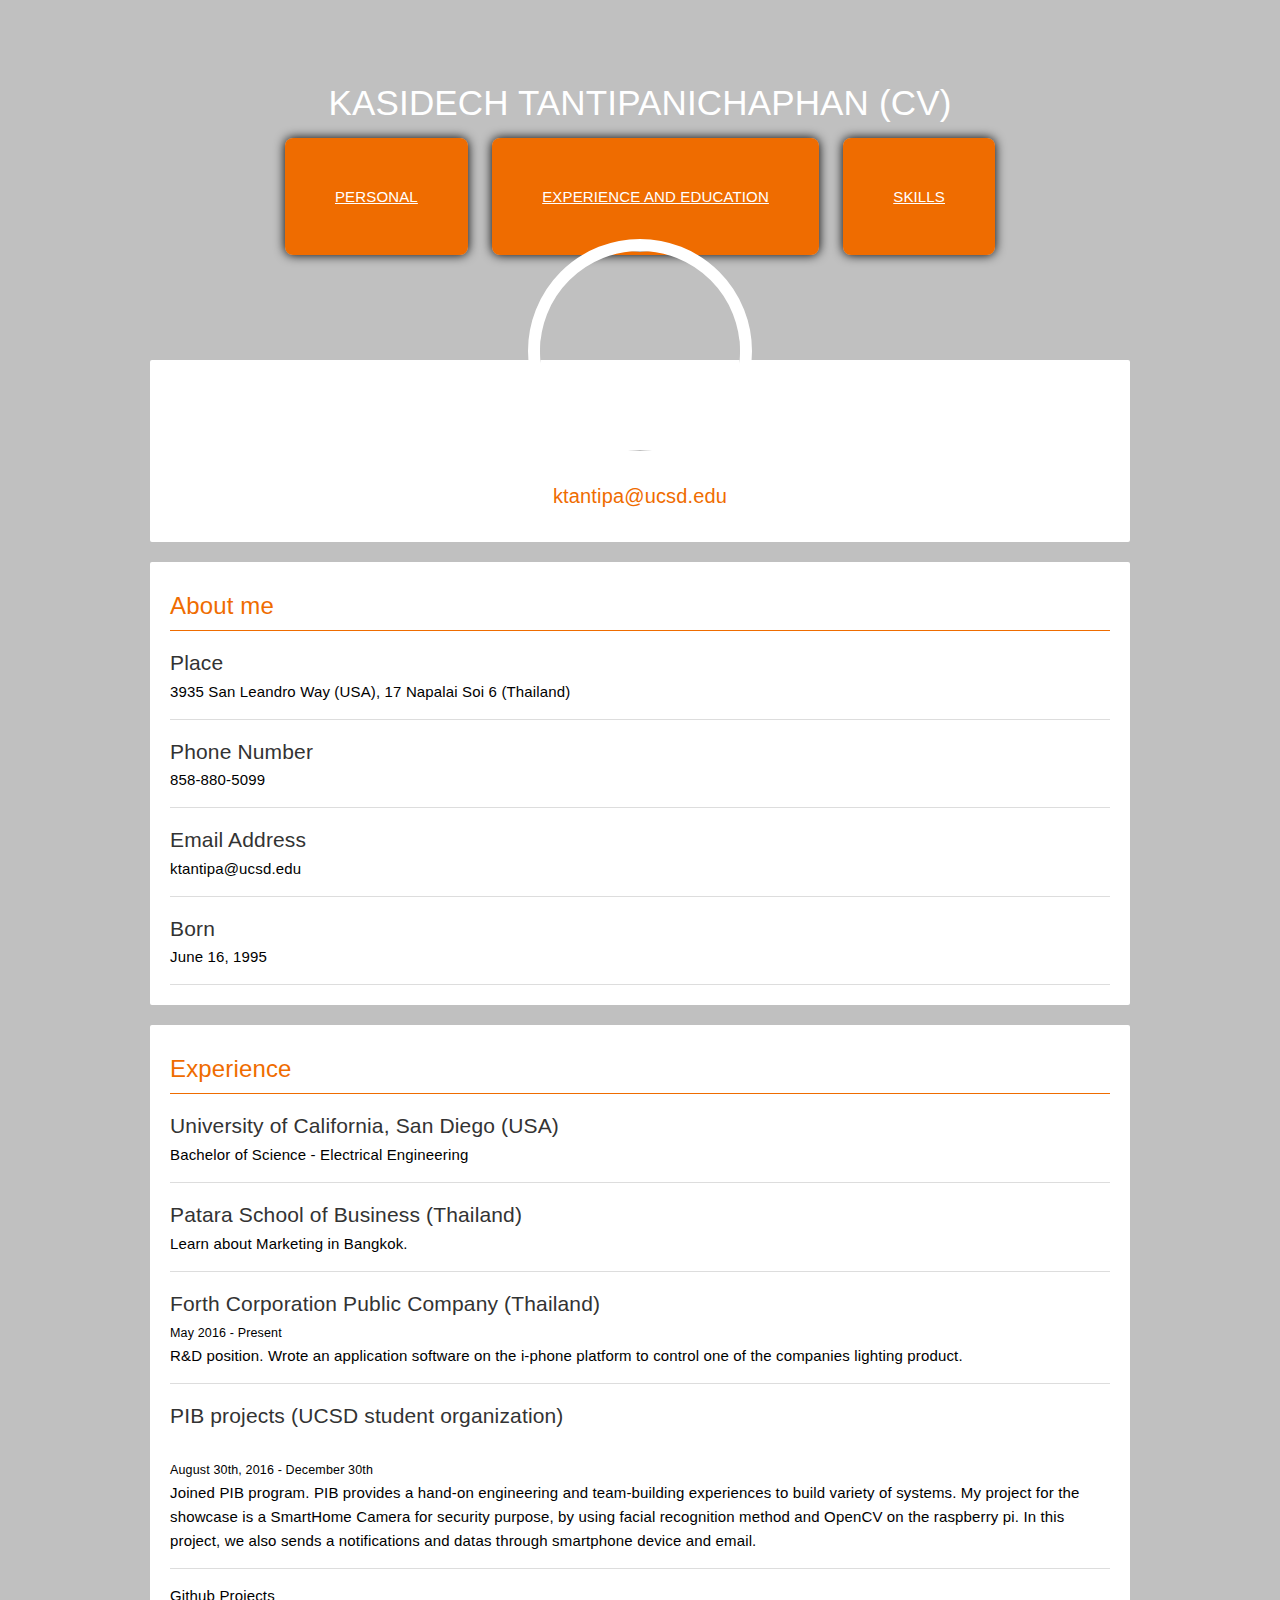
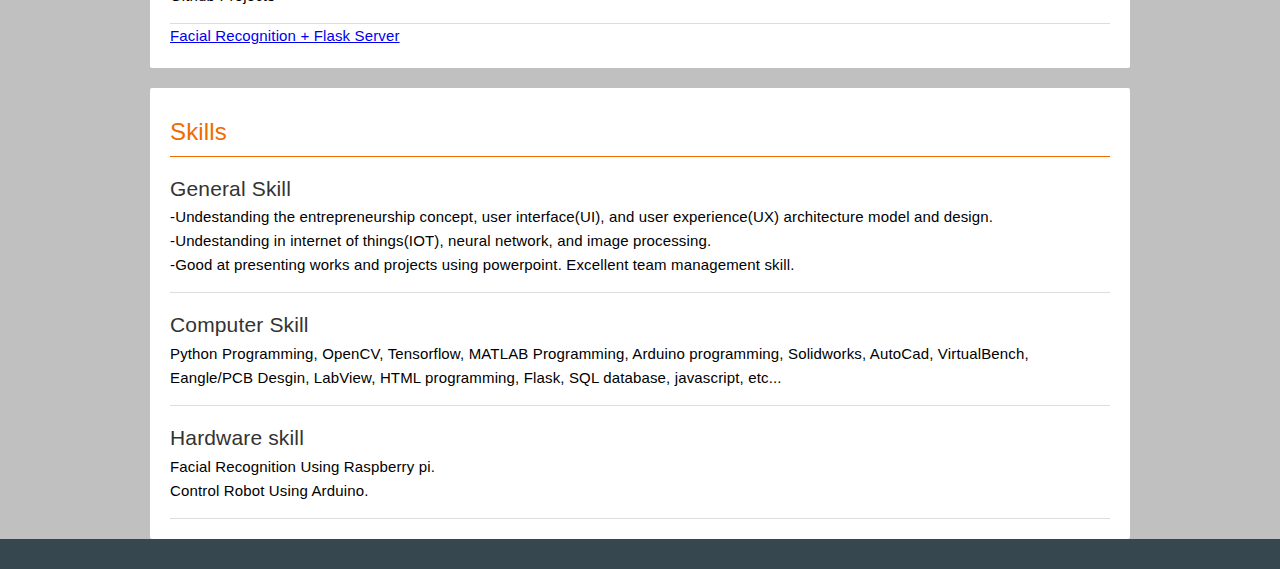
==== commit b03532de: "Update index.html" ====
--- a/index.html
+++ b/index.html
@@ -6,8 +6,6 @@
   <title>Resume Template</title>
   <meta name="viewport" content="width=device-width, initial-scale=1">
   
-  <link rel='stylesheet' href='https://cdnjs.cloudflare.com/ajax/libs/twitter-bootstrap/3.3.7/css/bootstrap.min.css'>
-
       <link rel="stylesheet" href="css/style.css">
 
   
@@ -140,9 +138,6 @@
         </div>
 
       </div>
-  <script src='https://cdnjs.cloudflare.com/ajax/libs/jquery/3.1.0/jquery.min.js'></script>
-
-  
 
     <script  src="js/index.js"></script>
 
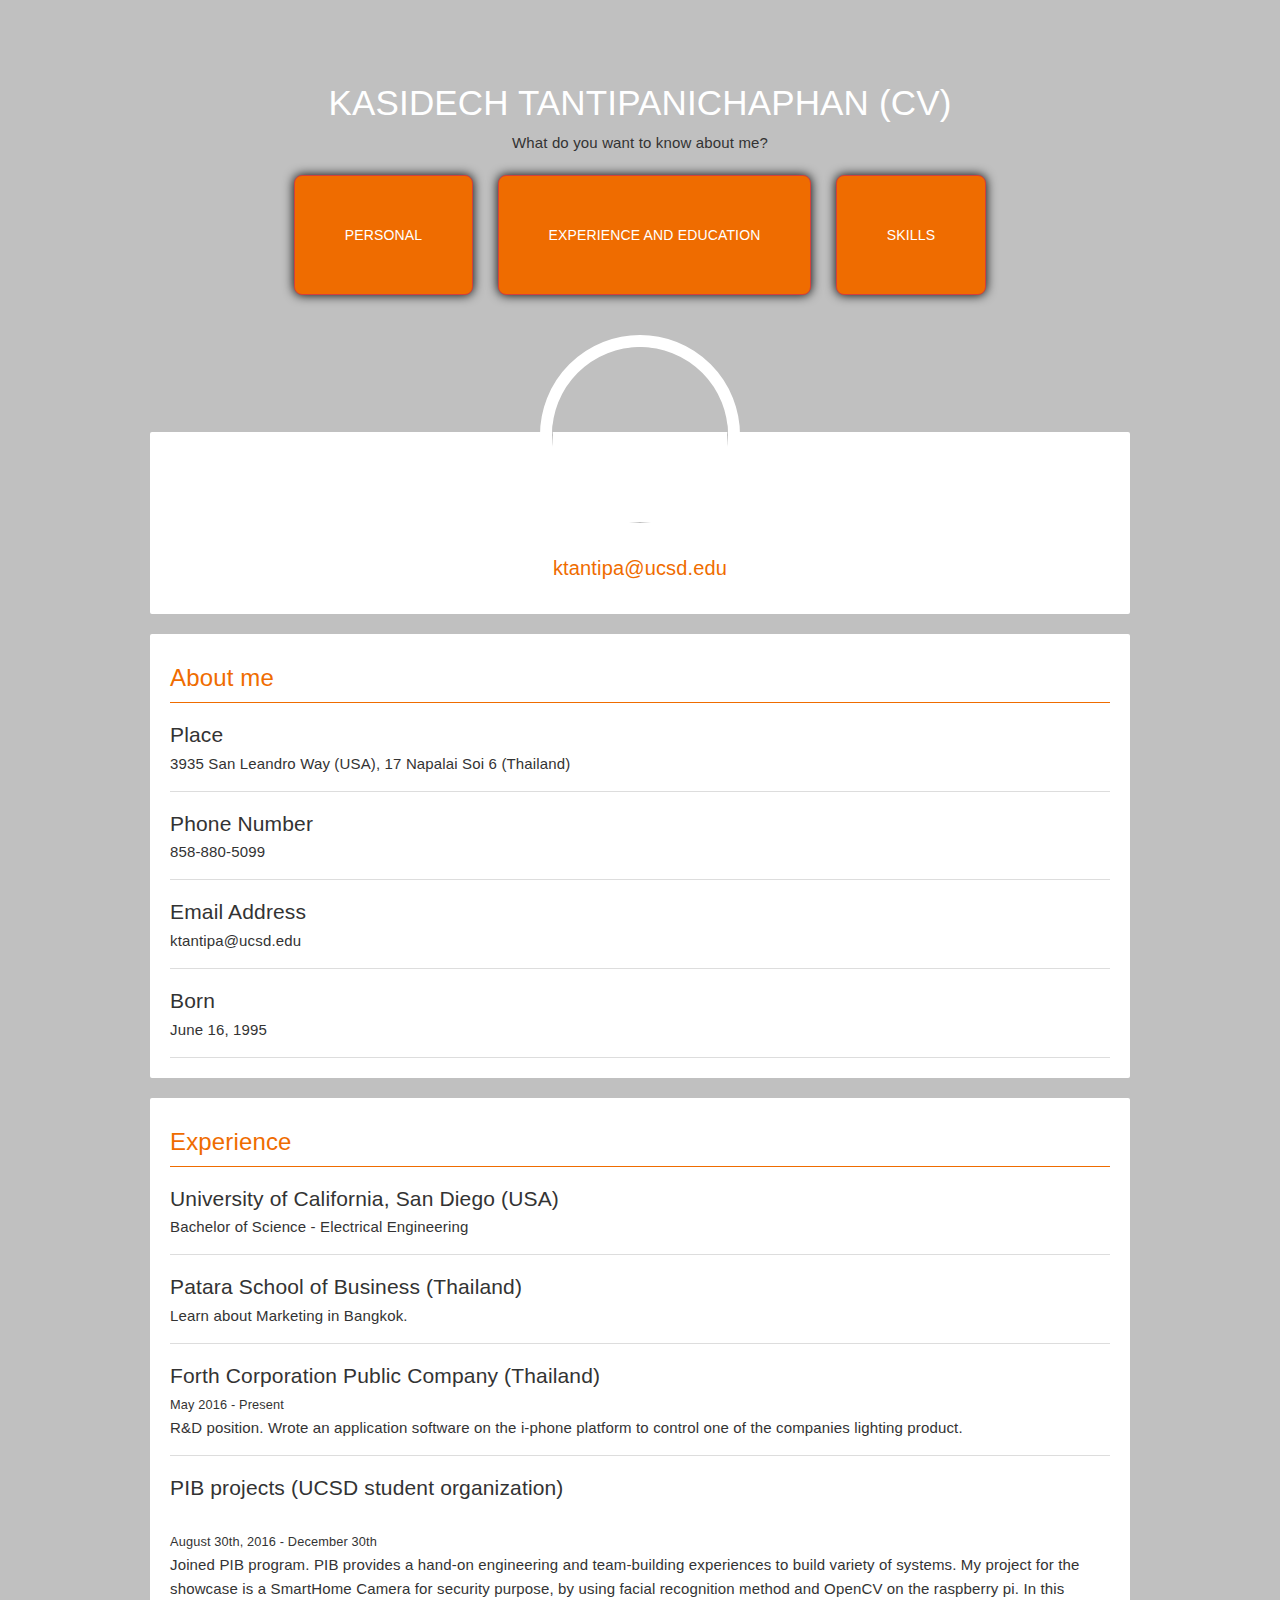
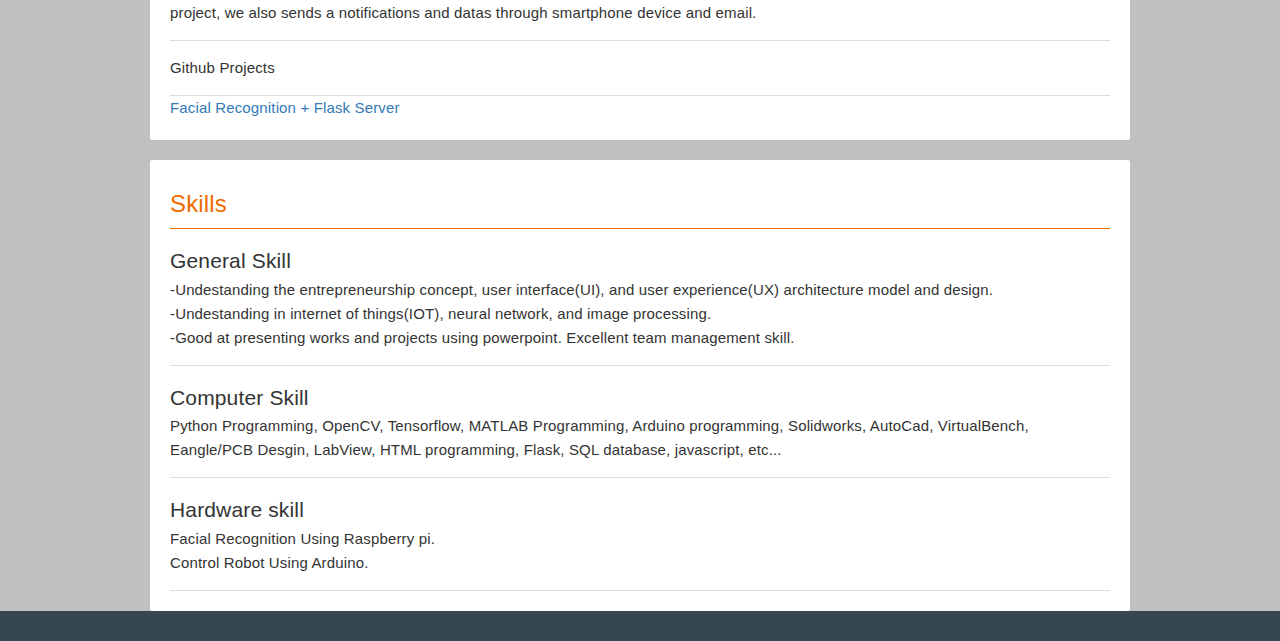
==== commit 4863beda: "Add files via upload" ====
--- a/index.html
+++ b/index.html
@@ -6,6 +6,8 @@
   <title>Resume Template</title>
   <meta name="viewport" content="width=device-width, initial-scale=1">
   
+  <link rel='stylesheet' href='https://cdnjs.cloudflare.com/ajax/libs/twitter-bootstrap/3.3.7/css/bootstrap.min.css'>
+
       <link rel="stylesheet" href="css/style.css">
 
   
@@ -138,6 +140,9 @@
         </div>
 
       </div>
+  <script src='https://cdnjs.cloudflare.com/ajax/libs/jquery/3.1.0/jquery.min.js'></script>
+
+  
 
     <script  src="js/index.js"></script>
 
